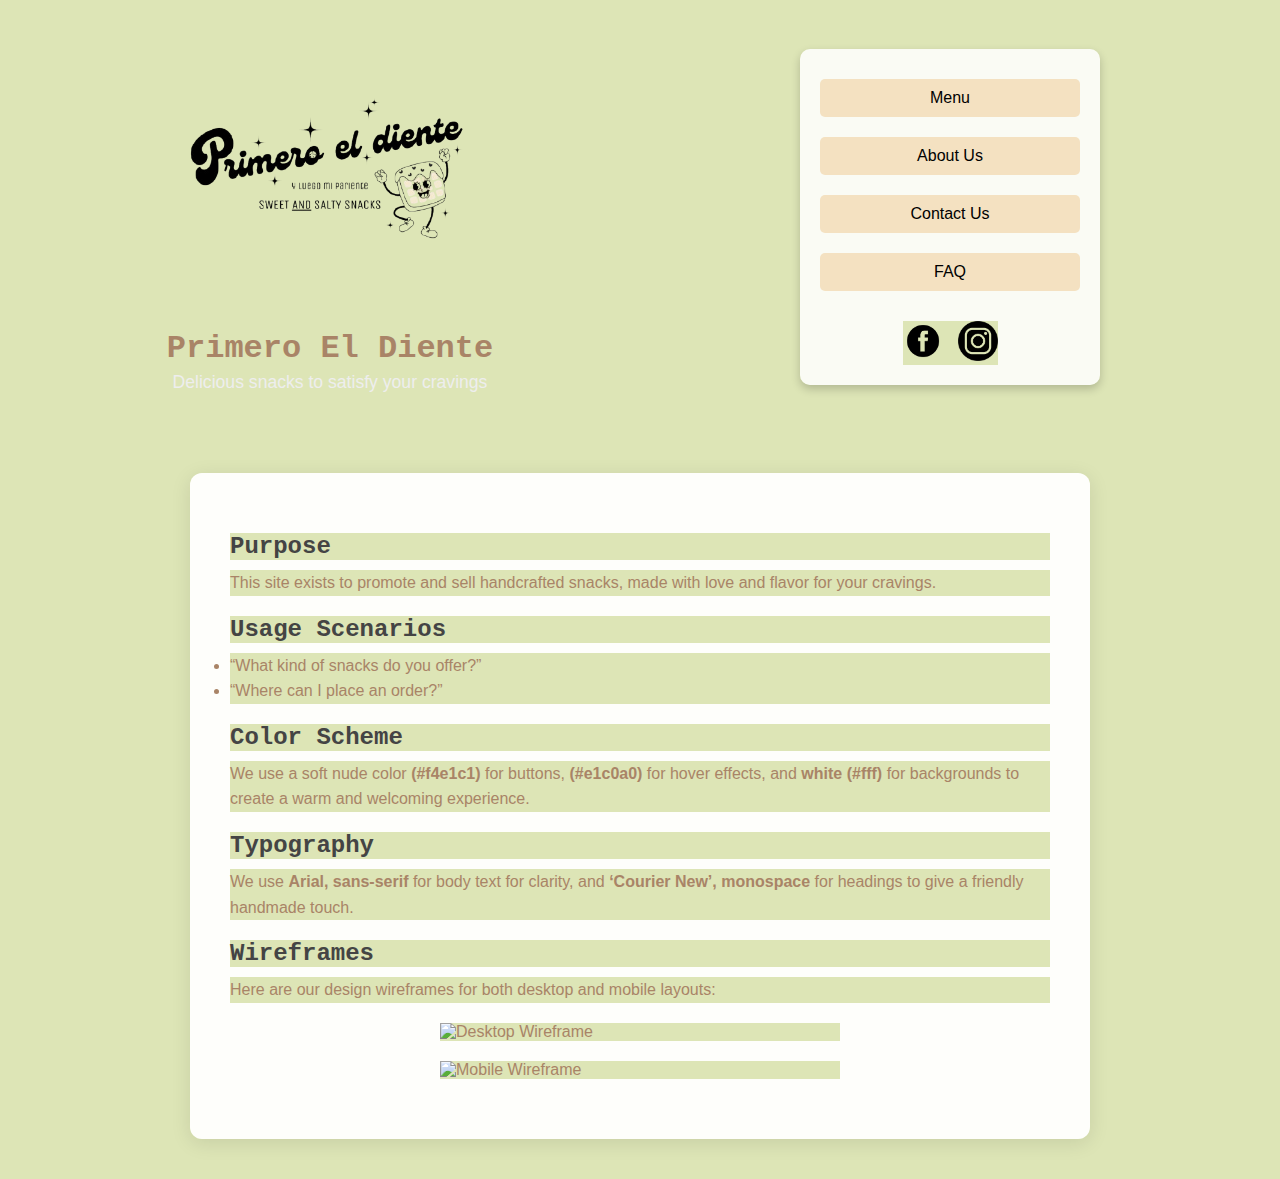
==== siteplan.html @ f0086192 "new" ====
<!DOCTYPE html>
<html lang="en">
<head>
  <meta charset="UTF-8" />
  <meta name="viewport" content="width=device-width, initial-scale=1.0"/>
  <title>Primero El Diente</title>
  <link rel="stylesheet" href="styles/siteplanstyles.css"/>
</head>
<body>
  <div class="top-section">
    <div class="left-side">
      <img src="images/Diseño_sin_título__1_-removebg-preview.png" alt="Primero El Diente Logo" class="logo"/>
      <h1>Primero El Diente</h1>
      <p class="slogan">Delicious snacks to satisfy your cravings</p>
    </div>

    <div class="right-side">
      <div class="menu-box">
        <button class="menu-btn">Menu</button>
        <button class="menu-btn">About Us</button>
        <button class="menu-btn">Contact Us</button>
        <button class="menu-btn">FAQ</button>
        <div class="social-media">
          <a href="https://www.facebook.com/share/1Z5tW2BZQv/?mibextid=wwXlfr" target="_blank">
            <img src="images/facebook.png" alt="Facebook" class="social-icon"/>
          </a>
          <a href="https://www.instagram.com/primeroeldiente?igsh=Y3dkMzl3YXYxbHg%3D&utm_source=qr" target="_blank">
            <img src="images/instagram.png" alt="Instagram" class="social-icon"/>
          </a>
        </div>
      </div>
    </div>
  </div>

  <div class="info-section">
    <h2>Purpose</h2>
    <p>This site exists to promote and sell handcrafted snacks, made with love and flavor for your cravings.</p>

    <h2>Usage Scenarios</h2>
    <ul>
      <li>“What kind of snacks do you offer?”</li>
      <li>“Where can I place an order?”</li>
    </ul>

    <h2>Color Scheme</h2>
    <p>
      We use a soft nude color <strong>(#f4e1c1)</strong> for buttons, 
      <strong>(#e1c0a0)</strong> for hover effects, and <strong>white (#fff)</strong> for backgrounds to create a warm and welcoming experience.
    </p>

    <h2>Typography</h2>
    <p>
      We use <strong>Arial, sans-serif</strong> for body text for clarity, 
      and <strong>‘Courier New’, monospace</strong> for headings to give a friendly handmade touch.
    </p>

    <h2>Wireframes</h2>
    <p>Here are our design wireframes for both desktop and mobile layouts:</p>
    <img src="images/wireframe-desktop.png" alt="Desktop Wireframe" class="wireframe"/>
    <img src="images/wireframe-mobile.png" alt="Mobile Wireframe" class="wireframe"/>
  </div>
</body>
</html>
---- styles/siteplanstyles.css ----
* {
    margin: 0;
    padding: 0;
    box-sizing: border-box;
    background-color: #dde5b6;
  }
  
  body {
    font-family: Arial, sans-serif;
    background-image: url('images/Panadería_Del_Garabato_Imagen.jpg');
    background-size: cover;
    background-position: center;
    color: #a98467;
  }
  
  /* Top layout container */
  .top-section {
    display: flex;
    flex-direction: column;
    align-items: center;
    padding: 20px;
  }
  
  /* Left-side defaults for mobile */
  .left-side {
    display: flex;
    flex-direction: column;
    align-items: center;
    text-align: center;
    margin-bottom: 20px;
  }
  
  .logo {
    width: 300px;
    height: auto;
    margin-bottom: 10px;
  }
  
  .left-side h1 {
    font-size: 2em;
    font-family: 'Courier New', monospace;
    margin-bottom: 5px;
  }
  
  .slogan {
    font-size: 1.1em;
    color: #eee;
  }
  
  .right-side {
    display: flex;
    justify-content: center;
    width: 100%;
  }
  
  .menu-box {
    background-color: rgba(255, 255, 255, 0.85);
    padding: 20px;
    border-radius: 10px;
    box-shadow: 0 4px 10px rgba(0, 0, 0, 0.2);
    display: flex;
    flex-direction: column;
    align-items: center;
    width: 80%;
    max-width: 400px;
  }
  
  .menu-btn {
    background-color: #f4e1c1;
    border: none;
    padding: 10px 20px;
    margin: 10px 0;
    border-radius: 5px;
    font-size: 1em;
    cursor: pointer;
    transition: background-color 0.3s ease;
    width: 100%;
  }
  
  .menu-btn:hover {
    background-color: #e1c0a0;
  }
  
  .social-media {
    margin-top: 20px;
    display: flex;
    gap: 15px;
    justify-content: center;
  }
  
  .social-icon {
    width: 40px;
    height: 40px;
    transition: transform 0.3s ease;
  }
  
  .social-icon:hover {
    transform: scale(1.1);
  }
  
  .info-section {
    background-color: rgba(255, 255, 255, 0.95);
    padding: 40px;
    max-width: 900px;
    margin: 40px auto;
    border-radius: 12px;
    box-shadow: 0 4px 20px rgba(0,0,0,0.1);
  }
  
  .info-section h2 {
    margin-top: 20px;
    font-family: 'Courier New', monospace;
    color: #444;
  }
  
  .info-section p,
  .info-section ul {
    margin-top: 10px;
    font-size: 1em;
    line-height: 1.6;
  }
  
  .wireframe {
    width: 100%;
    max-width: 400px;
    margin: 20px auto;
    display: block;
  }
  
  /* DESKTOP */
  @media (min-width: 768px) {
    .top-section {
      flex-direction: row;
      justify-content: space-between;
      align-items: center;
    }
  
    .left-side {
      width: 50%;
      align-items: center;
      text-align: center;
    }
  
    .right-side {
      width: 50%;
      justify-content: center;
    }
  
    .menu-box {
      width: 300px;
    }
  }
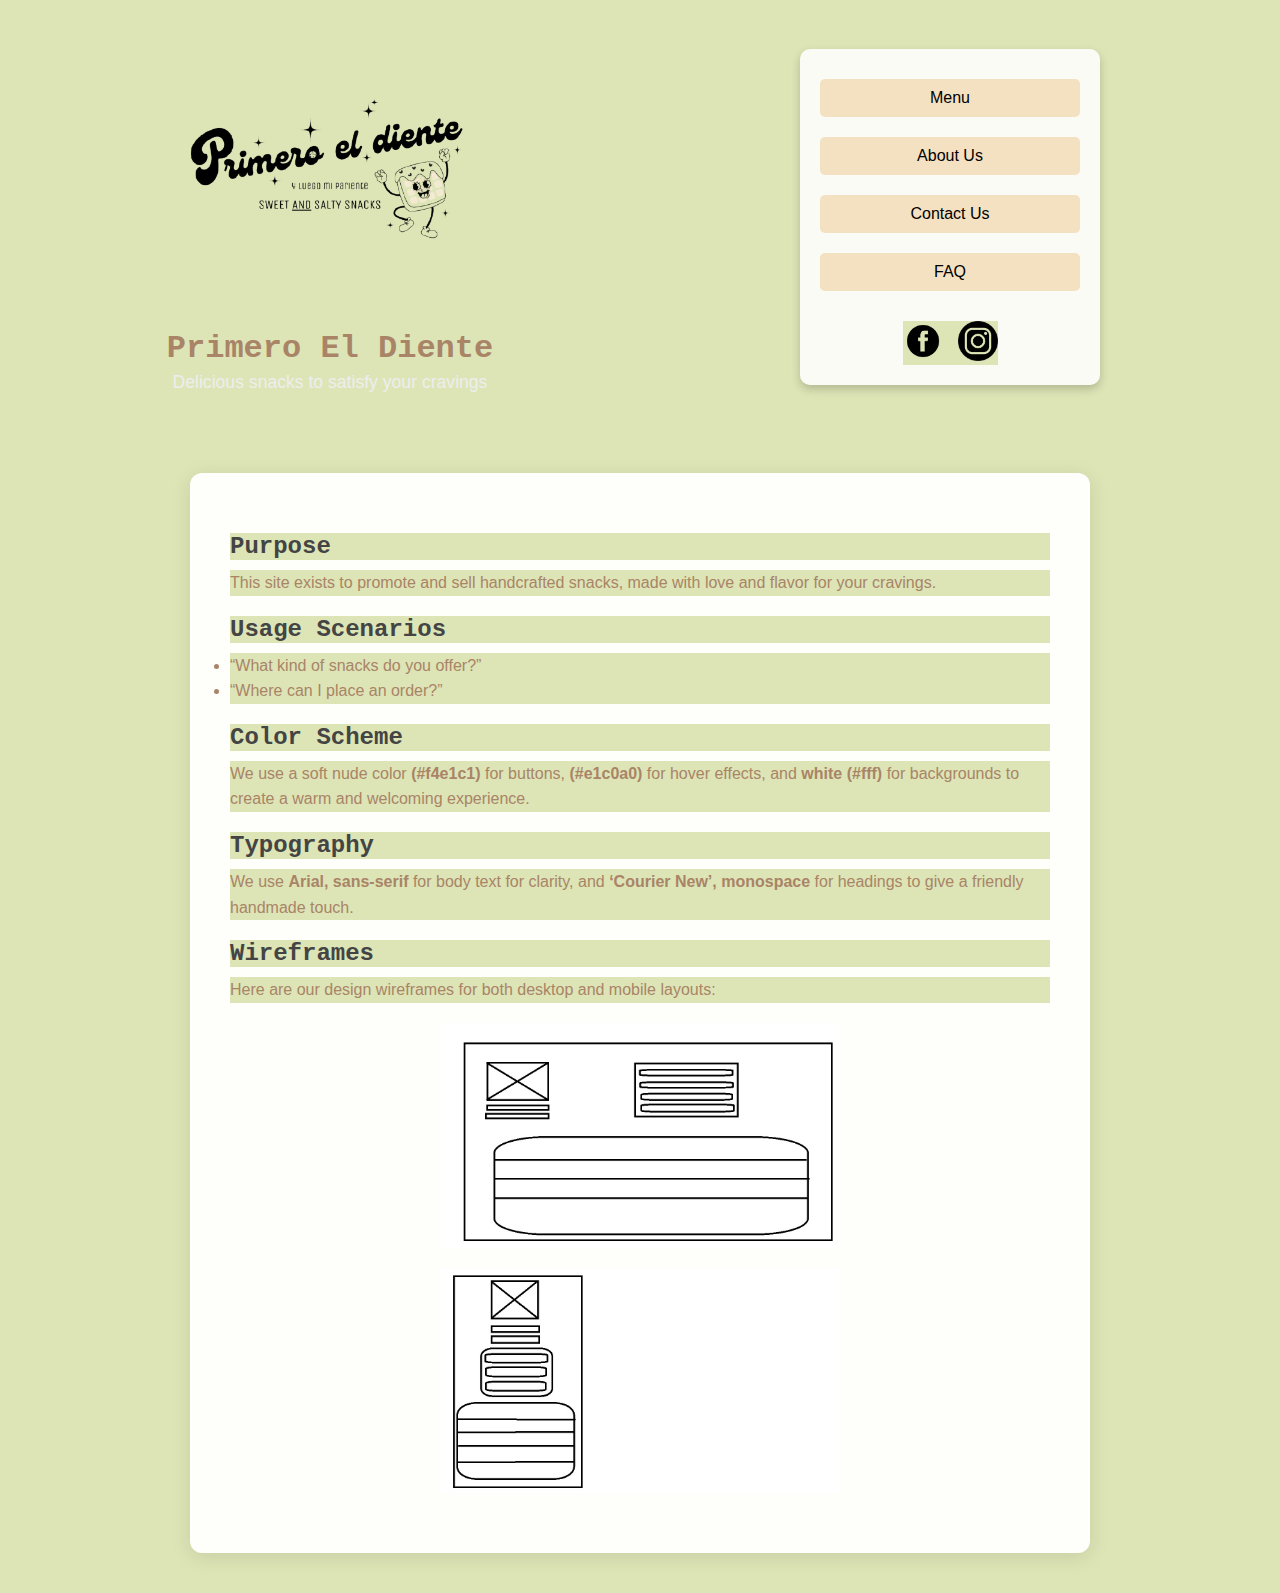
==== commit e9a3539a: "edited" ====
--- a/siteplan.html
+++ b/siteplan.html
@@ -56,8 +56,8 @@
 
     <h2>Wireframes</h2>
     <p>Here are our design wireframes for both desktop and mobile layouts:</p>
-    <img src="images/wireframe-desktop.png" alt="Desktop Wireframe" class="wireframe"/>
-    <img src="images/wireframe-mobile.png" alt="Mobile Wireframe" class="wireframe"/>
+    <img src="images/wireframe computer.jpg" alt="Desktop Wireframe" class="wireframe"/>
+    <img src="images/wireframe cel.jpg" alt="Mobile Wireframe" class="wireframe"/>
   </div>
 </body>
 </html>
